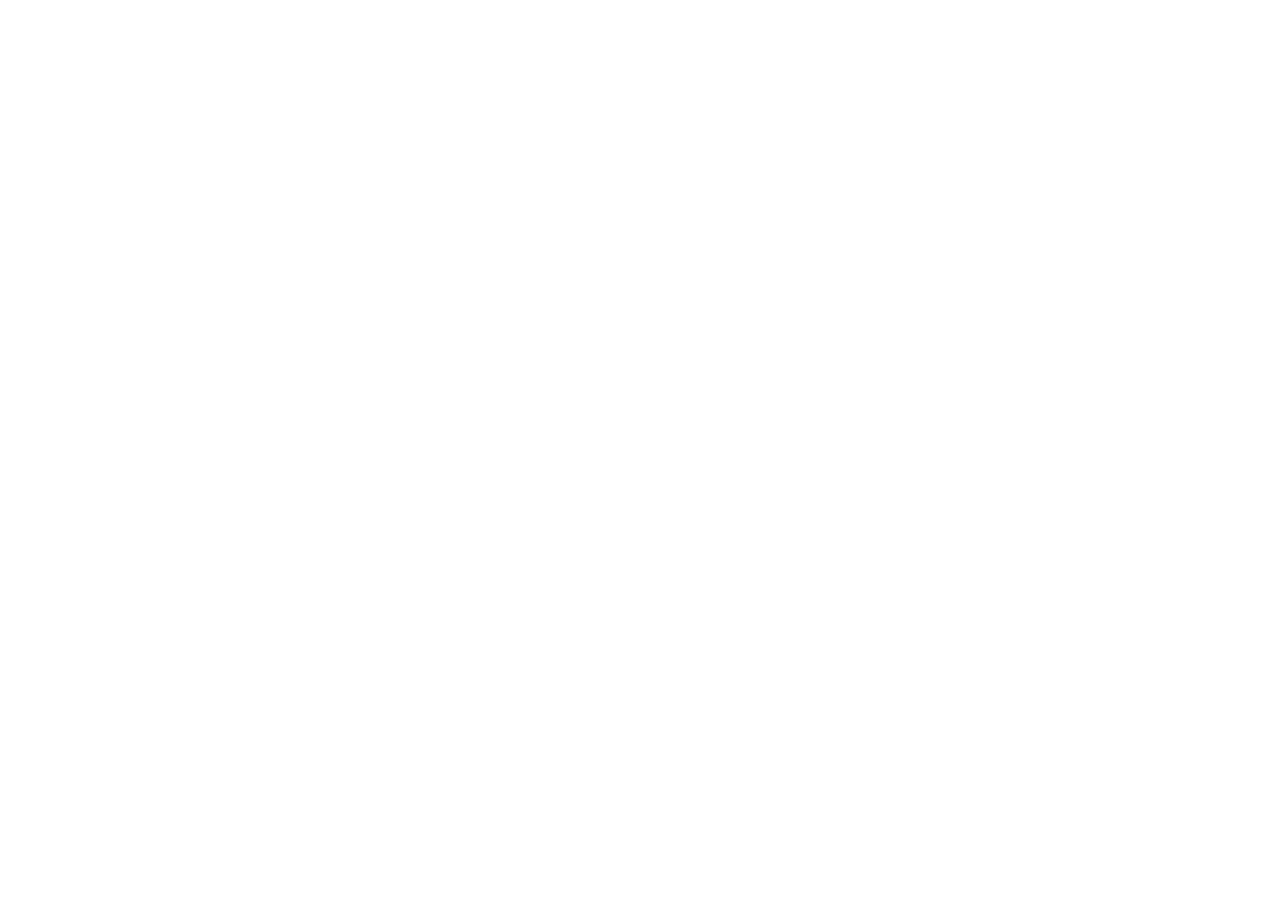
==== public/cadastrar.html @ 6f5b28d8 "finalizei o header, comecei o cadastrar" ====
<!DOCTYPE html>
<html lang="en">
<head>
    <meta charset="UTF-8">
    <meta name="viewport" content="width=device-width, initial-scale=1.0">
    <title>Document</title>
</head>
<body>
    
</body>
</html>
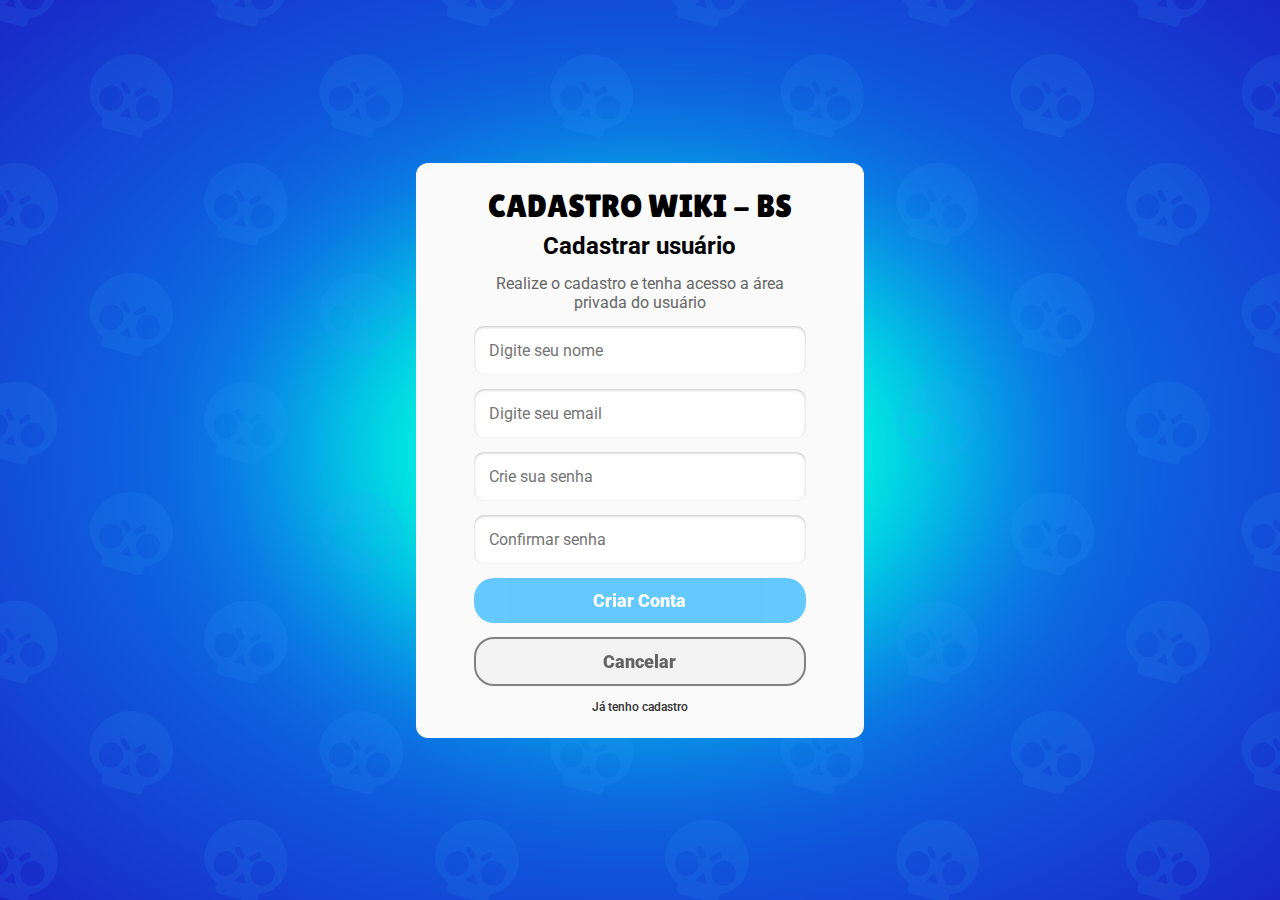
==== commit 9158db0d: "fiz a validação dos cadastros" ====
--- a/public/cadastrar.html
+++ b/public/cadastrar.html
@@ -1,11 +1,56 @@
 <!DOCTYPE html>
 <html lang="en">
+
 <head>
     <meta charset="UTF-8">
     <meta name="viewport" content="width=device-width, initial-scale=1.0">
-    <title>Document</title>
+    <title>Cadastrar</title>
+    <link rel="stylesheet" href="src/css/cadastrar.css">
 </head>
+
 <body>
-    
+
+    <section class="main">
+        <div class="background"></div>
+
+        <div class="form-box">
+            <div class="title">
+                <h2>Cadastro Wiki - BS</h2>
+            </div>
+
+            <form id="register_form" class="form-content" method="POST">
+                <div class="form-description">
+                    <h2>Cadastrar usuário</h2>
+                    <p>Realize o cadastro e tenha acesso a área privada do usuário</p>
+                </div>
+
+                <div class="form-input">
+                    <input id="input_nome" type="text" placeholder="Digite seu nome" required>
+                </div>
+
+                <div class="form-input">
+                    <input id="input_email" type="email" placeholder="Digite seu email" required>
+                </div>
+
+                <div class="form-input">
+                    <input id="input_senha" type="password" placeholder="Crie sua senha" required>
+                </div>
+
+                <div class="form-input">
+                    <input id="input_confirmaSenha" type="password" placeholder="Confirmar senha" required>
+                </div>
+
+                <div class="form-btn">
+                    <button id="criar_conta" type="button" onclick="cadastrar()">Criar Conta</button>
+                    <button id="cancel_btn" type="button">Cancelar</button>
+
+                    <a href="logar.html">Já tenho cadastro</a>
+                </div>
+
+            </form>
+        </div>
+    </section>
+    <script src="src/js/cadastrar.js"></script>
 </body>
+
 </html>--- a/public/src/css/cadastrar.css
+++ b/public/src/css/cadastrar.css
@@ -0,0 +1,167 @@
+@import url('https://fonts.googleapis.com/css2?family=Lilita+One&family=Roboto:wght@300;400;500;700;900&display=swap');
+
+@font-face {
+  font-family: "Nougat";
+  src: url("../font/Nougat-ExtraBlack.ttf");
+}
+
+*,
+*::after,
+*::before {
+
+  margin: 0;
+  padding: 0;
+  box-sizing: border-box;
+  scroll-behavior: smooth;
+}
+
+a {
+  text-decoration: none;
+  color: inherit;
+}
+
+:root {
+  --heading-text: 0 4px 0 #000;
+  --roxo: #922ef3;
+  --cinza-escuro: #323232;
+  --ciza-claro: #808080;
+  --branco-amarelado: #fafafa;
+  --vinho: #3B0620;
+}
+
+.container {
+  width: 1200px;
+}
+
+h1 {
+  font-family: 'Lilita One';
+  color: white;
+  font-size: 3.5rem;
+  text-transform: uppercase;
+  letter-spacing: -.02em;
+  font-weight: 400;
+  text-shadow: var(--heading-text);
+  -webkit-text-stroke-width: .025em;
+  -webkit-text-stroke-color: black;
+}
+/* SESSAO PRINCIPAL */
+.main {
+    width: 100%;
+    min-height: 100vh;
+    background: radial-gradient(#00aaff, #1927c7);
+    display: flex;
+    justify-content: center;
+    align-items: center;
+    position: relative;
+    z-index: 2;
+}
+.main::before {
+    content: "";
+    position: absolute;
+    top: 50%;left: 50%;
+    width: 50%;
+    height: 50%;
+    background: #00ffdd;
+    transform: translate(-50%, -50%);
+    border-radius: 50%;
+    filter: blur(90px);
+    z-index: 1;
+}
+.main .background {
+    position: absolute;
+    top: 0;
+    left: 0;
+    width: 100%;
+    height: 100vh;
+    background: url(../assets/bones.svg);
+    background-repeat: repeat;
+    background-size: 18%;
+    z-index: 1;
+}
+.main .form-box {
+    border-radius: 12px;
+    width: 28rem;
+    display: flex;
+    flex-direction: column;
+    align-items: center;
+    padding: 24px 16px;
+    background-color: var(--branco-amarelado);
+    position: relative;
+    z-index: 2;
+}
+.main .form-box .title h2 {
+    font-size: 32px;
+    text-transform: uppercase;
+    font-family: "lilita one";
+    font-weight: 400;
+    margin-bottom: 8px;
+}
+.main .form-box .form-content {
+    width: 80%;
+    display: flex;
+    flex-direction: column;
+}
+.main .form-box .form-content .form-description {
+    width: 100%;
+    display: flex;
+    flex-direction: column;
+    align-items: center;
+}
+.main .form-box .form-content .form-description h2 {
+    font-size: 24px;
+    font-family: "roboto";
+    margin-bottom: 14px;
+}
+.main .form-box .form-content .form-description p {
+    text-align: center;
+    font-size: 16px;
+    font-family: "roboto";
+    margin-bottom: 14px;
+    color: #666666;
+}
+
+.main .form-box .form-content .form-input {
+    width: 100%;
+}
+.form-content .form-input input {
+    width: 100%;
+    padding: 15px;
+    font-size: 16px;
+    font-family: "roboto";
+    color: rgb(102, 102, 102/1);
+    border-radius: 10px;
+    margin-bottom: 14px;
+    border: none;
+    box-shadow: inset 0rem 0.0625rem 0.1875rem rgba(0, 0, 0, 0.25);
+}
+.main .form-box .form-content .form-btn {
+    width: 100%;
+    display: flex;
+    flex-direction: column;
+}
+.main .form-box .form-content .form-btn button {
+    padding: 12px;
+    width: 100%;
+    border-radius: 20px;
+    margin-bottom: 14px;
+    font-size: 18px;
+    font-family: "Roboto";
+    font-weight: 900;
+    opacity: 0.6;
+    border: solid 2px var(--cinza-escuro);
+}
+.main .form-box .form-content .form-btn button:hover {
+    opacity: 1;
+}
+.form-btn  #criar_conta {
+    color: #FFF;
+    border: none;
+    background-color: #00aaff;
+}
+.form-btn a {
+    text-align: center;
+    color: #323232;
+    font-family: "Roboto";
+    font-weight: 500;
+    font-size: 12px;
+}
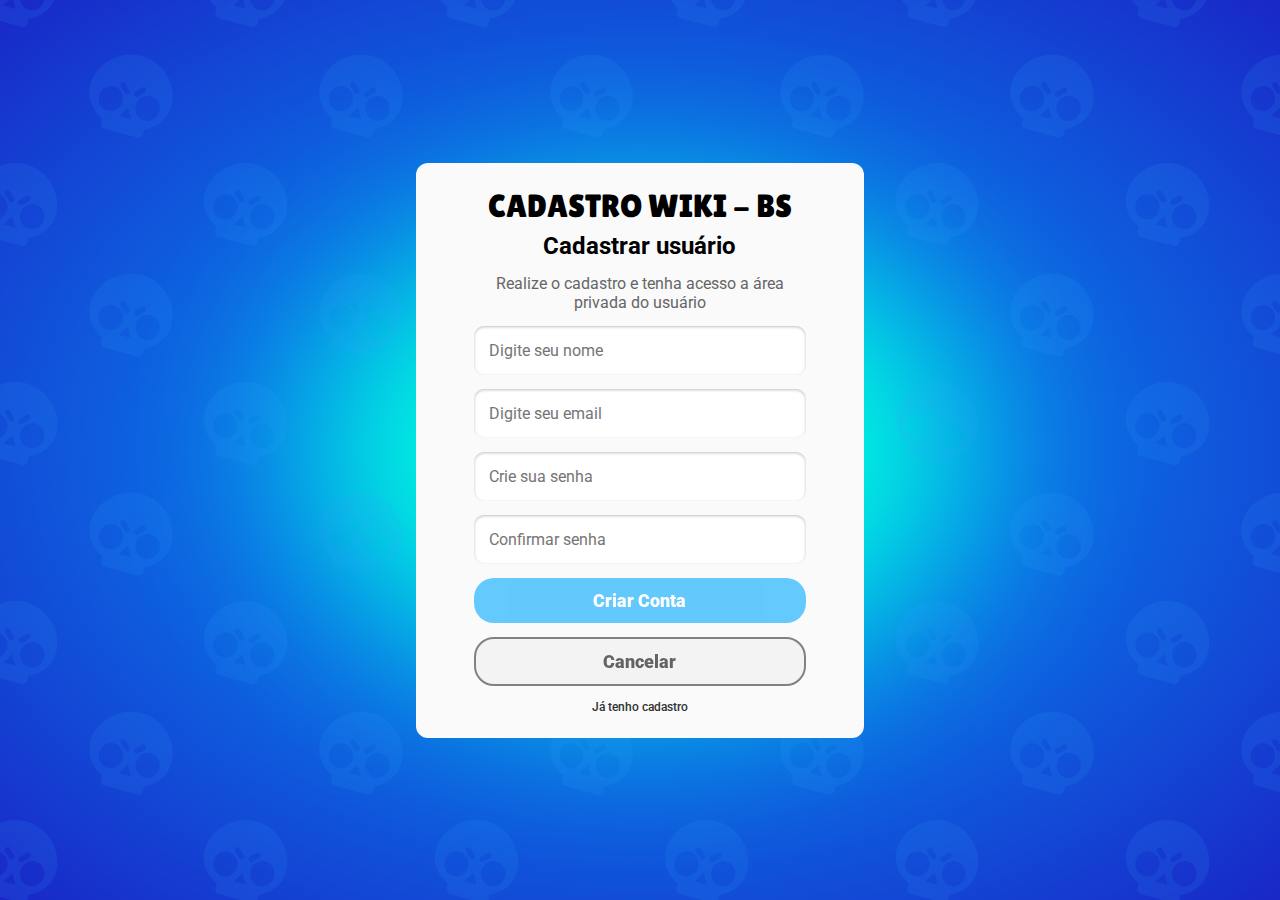
==== commit a21b4a7e: "implementação da api" ====
--- a/public/cadastrar.html
+++ b/public/cadastrar.html
@@ -41,7 +41,7 @@
                 </div>
 
                 <div class="form-btn">
-                    <button id="criar_conta" type="button" onclick="cadastrar()">Criar Conta</button>
+                    <button id="criar_conta" type="button" onclick="validarCadastro()">Criar Conta</button>
                     <button id="cancel_btn" type="button">Cancelar</button>
 
                     <a href="logar.html">Já tenho cadastro</a>
